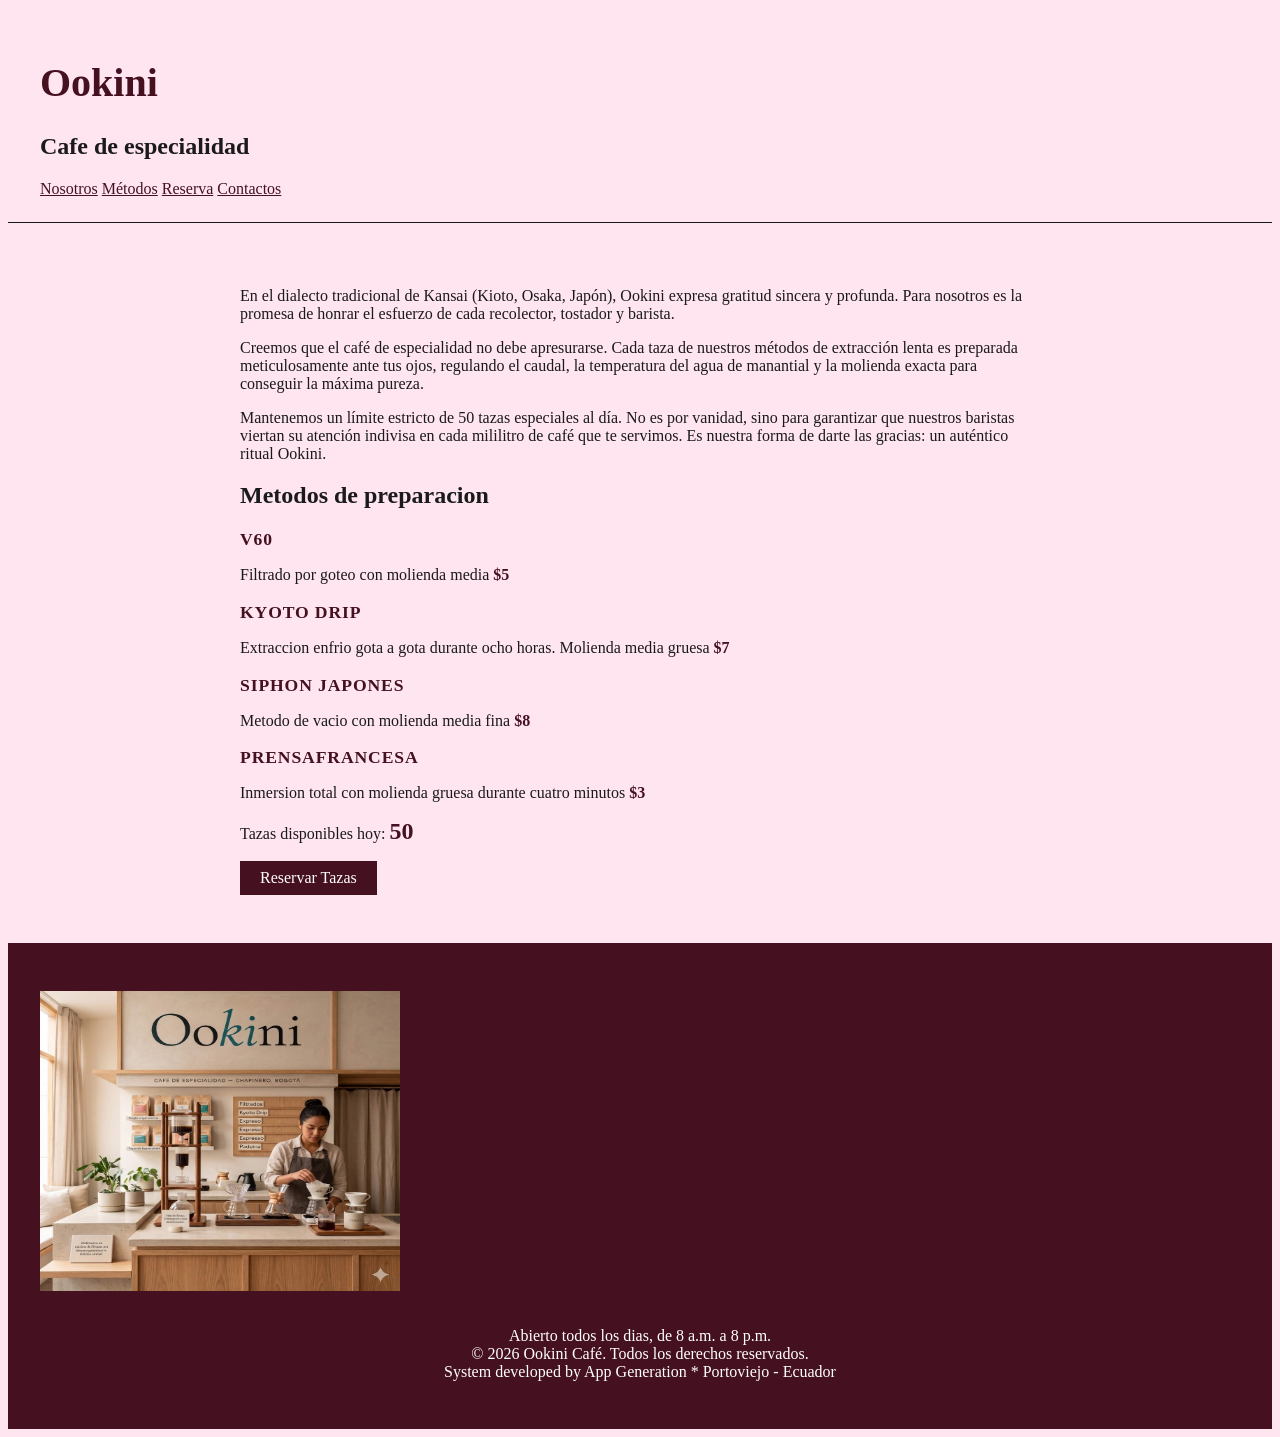
==== index.html @ b853c38b "Version inicial del sitio de Ookini" ====
<!DOCTYPE html>
<html lang="es">

<head>
    <meta charset="UTF-8">
    <meta name="viewport" content="width=device-width, initial-scale=1.0">
    <title>Ookini</title>
    <link rel="stylesheet" href="styles.css">
</head>

<body>

    <header>
        <h1>Ookini</h1>
        <h2>Cafe de especialidad</h2>
        <nav>
            <a href="#nosotros">Nosotros</a>
            <a href="#metodos">Métodos</a>
            <a href="#reserva">Reserva</a>
            <a href="#contacto">Contactos</a>
        </nav>
    </header>

    <main>
        <section id="nosotros">
            <p> En el dialecto tradicional de Kansai (Kioto, Osaka, Japón), Ookini expresa gratitud sincera y profunda.
                Para nosotros es la promesa de honrar el esfuerzo de cada recolector, tostador y barista.</p>

            <p> Creemos que el café de especialidad no debe apresurarse. Cada taza de nuestros métodos de extracción
                lenta es preparada meticulosamente ante tus ojos, regulando el caudal, la temperatura del agua de
                manantial y la molienda exacta para conseguir la máxima pureza.</p>

            <p> Mantenemos un límite estricto de 50 tazas especiales al día. No es por vanidad, sino para garantizar que
                nuestros baristas viertan su atención indivisa en cada mililitro de café que te servimos. Es nuestra
                forma de darte las gracias: un auténtico ritual Ookini.</p>
        </section>

        <section id="metodos">
            <h2>Metodos de preparacion</h2>
                <h3 class="metodo-titulo">V60</h3>
                    <p>Filtrado por goteo con molienda media <span class="precio">$5</span></p>
                <h3 class="metodo-titulo">Kyoto drip</h3>
                    <p>Extraccion enfrio gota a gota durante ocho horas. Molienda media gruesa <span class="precio">$7</span></p>
                <h3 class="metodo-titulo">Siphon Japones</h3>
                    <p>Metodo de vacio con molienda media fina <span class="precio">$8</span></p>
                <h3 class="metodo-titulo">PrensaFrancesa</h3>
                    <p>Inmersion total con molienda gruesa durante cuatro minutos <span class="precio">$3</span></p>
        </section>

        <section id="reservas">
            <p>Tazas disponibles hoy: <span id="contador-tazas">50</span></p>
            <button id="boton-reserva">Reservar Tazas</button>
        </section>

    </main>

    <footer id="contacto">
        <img src="ookini_barra.png" alt="Barra de Ookini, cafe de especialidad" width="250">
        <p>Abierto todos los dias, de 8 a.m. a 8 p.m.</p>
        <p>&copy; 2026 Ookini Café. Todos los derechos reservados.</p>
        <p>System developed by App Generation * Portoviejo - Ecuador</p>
    </footer>

    <script src="script.js"></script>
</body>

</html>
---- styles.css ----
body{
    background-color: #FFE5F0;
    font-family: georgian, serif;
    color: #1A1A1A;
}

h1{
    color: #451121;
    font-size: 2.5rem;
}

header{
    padding: 1.5rem 2rem;
    border-bottom: 1px solid #1A1A1A;
}

nav a{
    color: #451121;
}

main{
    padding: 3rem 2rem;
    max-width: 800px;
    margin: 0 auto; 
}

.metodo-titulo{
    font-size: 1.1rem;
    letter-spacing: 0.05em;
    text-transform: uppercase;
    margin-bottom: 0.25rem;
    color: #451121;
}

.precio{
    font-weight: bold;
    color: #451121;
}

footer{
    background-color: #451121;
    color: #FFFFFF;
    padding: 3rem 2rem;   
}

footer img{
    width: 30%;
    height:300px;
    padding-bottom: 2rem;
}

footer p{
    margin: 0 auto;
    text-align: center;
}

#reservas{
    align-items: center;
    gap: 0.75rem;
}

#contador-tazas{
    font-size: 1.5rem;
    font-weight: bold;
    color: #451121;
}

#boton-reserva{
    display: block;
    margin-top: 1rem;
    padding: 0.5rem 1.25rem;
    background-color: #451121;
    color: #FFFFFF;
    border: none;
    font-family: georgia, serif;
    font-size: 1rem;
    cursor: pointer;
}
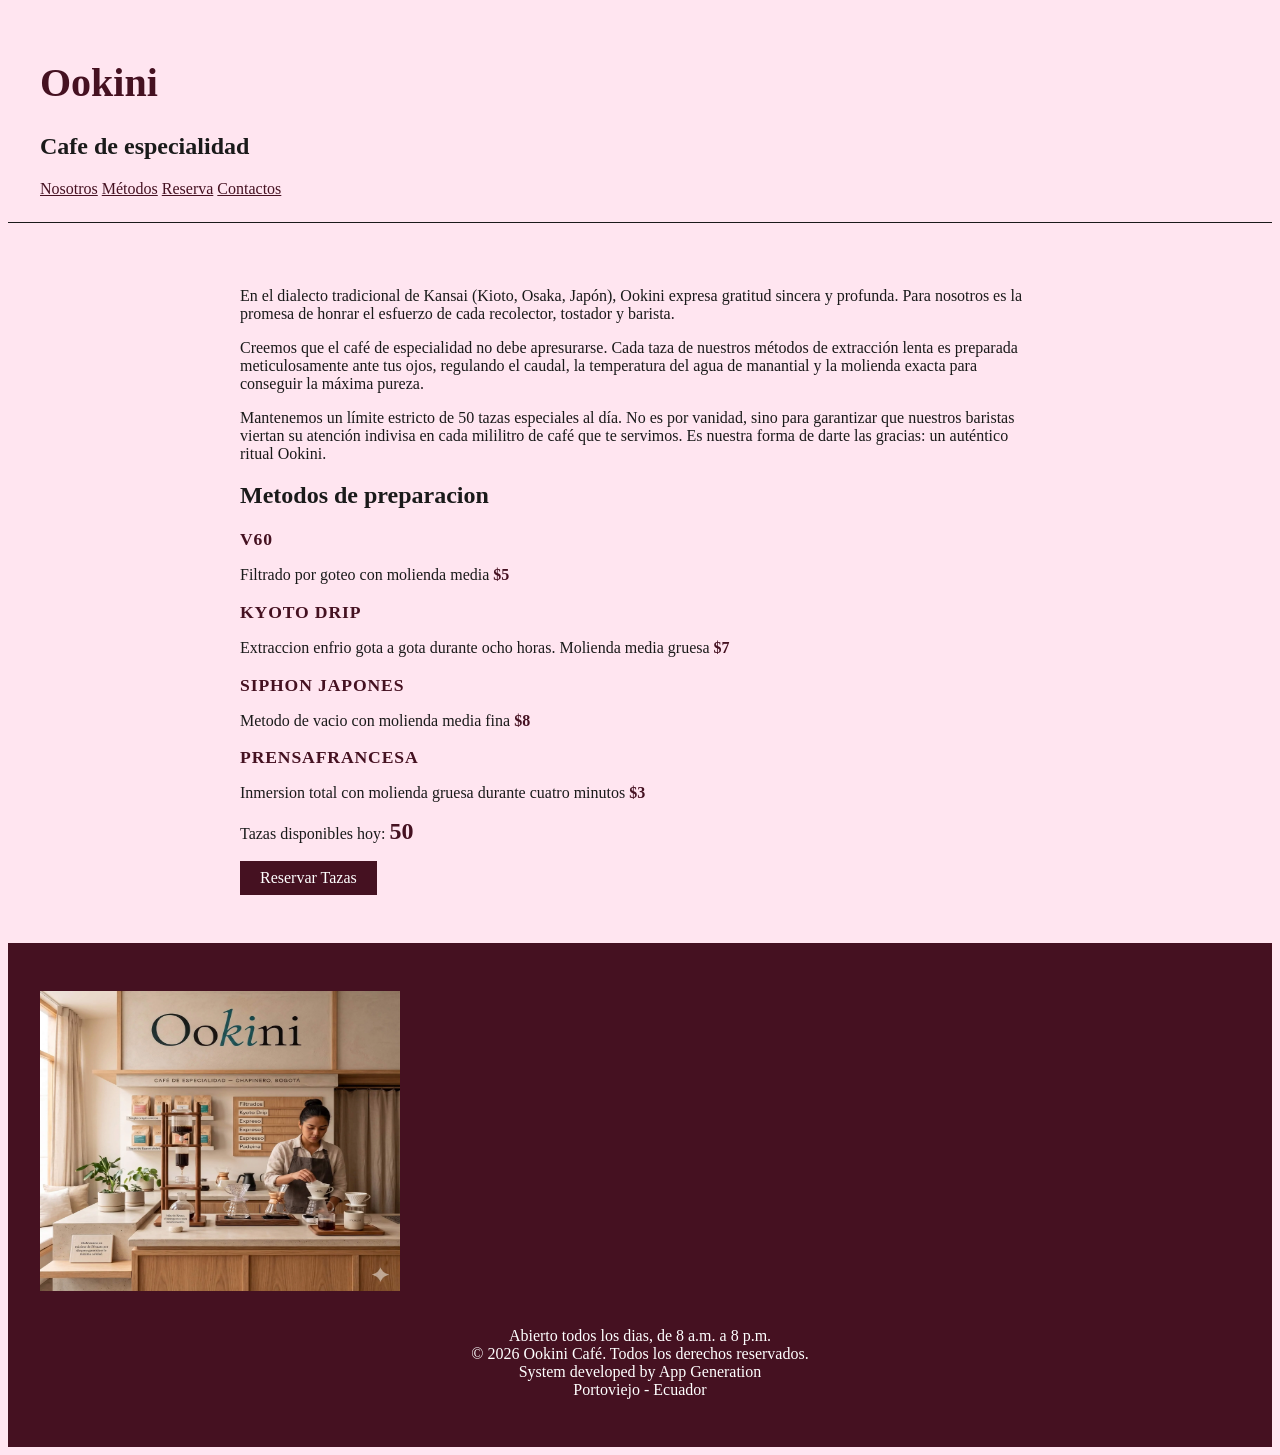
==== commit d4b5721b: "Agregar direccion de Ookini en el footer" ====
--- a/index.html
+++ b/index.html
@@ -58,7 +58,8 @@
         <img src="ookini_barra.png" alt="Barra de Ookini, cafe de especialidad" width="250">
         <p>Abierto todos los dias, de 8 a.m. a 8 p.m.</p>
         <p>&copy; 2026 Ookini Café. Todos los derechos reservados.</p>
-        <p>System developed by App Generation * Portoviejo - Ecuador</p>
+        <p>System developed by App Generation</p>
+        <p>Portoviejo - Ecuador</p>
     </footer>
 
     <script src="script.js"></script>
